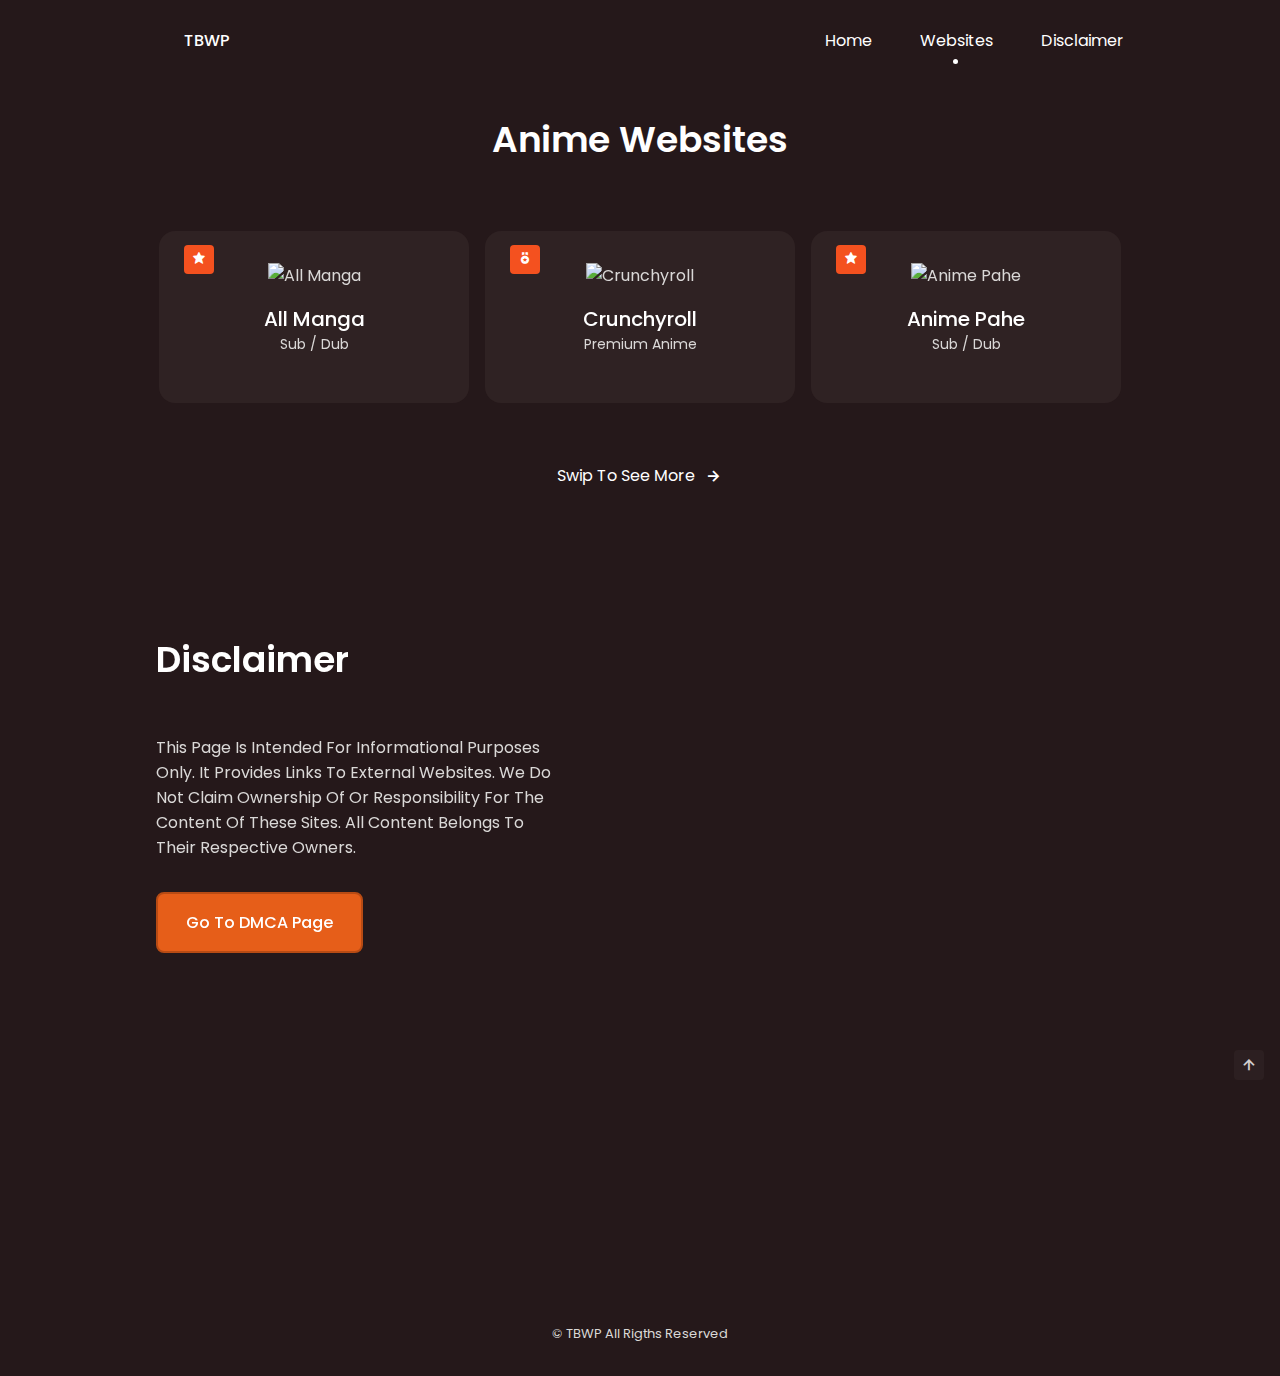
==== anime.html @ 0bbe2d1f "Add files via upload" ====
<!DOCTYPE html>
<html lang="en">

<head>
    <meta charset="UTF-8">
    <meta name="viewport" content="width=device-width, initial-scale=1.0">

    <!--=============== FAVICON ===============-->
    <link rel="shortcut icon" href="https://i.imghippo.com/files/NqHw8530ZyU.png" type="image/x-icon">

    <!--=============== BOXICONS ===============-->
    <link rel="stylesheet" href="https://cdn.jsdelivr.net/npm/boxicons@latest/css/boxicons.min.css">

    <!--=============== SWIPER CSS ===============-->

    <!-- Primary CDN Link -->
    <link rel="stylesheet" href="https://cdn.jsdelivr.net/gh/BhattiBrand95/Assets/swiper-bundle.min.css">

    <!-- Local Backup from Assets Folder -->
    <link rel="stylesheet" href="assets/css/swiper-bundle.min.css"
        onerror="this.onerror=null;this.href='assets/css/swiper-bundle.min.css'">

    <!--=============== CSS ===============-->

    <!-- Primary CDN Link -->
    <link rel="stylesheet" href="https://cdn.jsdelivr.net/gh/BhattiBrand95/Assets/styles.css">

    <!-- Local Backup from Assets Folder -->
    <link rel="stylesheet" href="assets/css/styles.css" onerror="this.onerror=null;this.href='assets/css/styles.css'">

    <title>Free Anime Sources</title>
</head>

<body>
    <!--==================== HEADER ====================-->
    <header class="header" id="header">
        <nav class="nav container">
            <a href="#" class="nav__logo">
                <img src="https://i.imghippo.com/files/ttg6251uZE.png" alt="" class="nav__logo-img">
                TBWP
            </a>

            <div class="nav__menu" id="nav-menu">
                <ul class="nav__list">

                    <li class="nav__item">
                        <a href="index.html" class="nav__link">Home</a>
                    </li>


                    <li class="nav__item">
                        <a href="#websites" class="nav__link active-link">Websites</a>
                    </li>


                    <li class="nav__item">
                        <a href="#Disclaimer" class="nav__link">Disclaimer</a>
                    </li>

                    <!-- <li class="nav__item">
                            <a href="#Suggesion" class="nav__link">Suggesion</a>
                        </li> -->

                    <!-- <a href="#" class="button button--ghost">Support</a> -->
                </ul>

                <div class="nav__close" id="nav-close">
                    <i class='bx bx-x'></i>
                </div>

                <img src="https://i.imghippo.com/files/dw6135rvE.png" alt="" class="nav__img">
            </div>

            <div class="nav__toggle" id="nav-toggle">
                <i class='bx bx-grid-alt'></i>
            </div>

        </nav>
    </header>

    <main class="main">


        <!--==================== Anime Websites ====================-->
        <section class="section new" id="websites">
            <h2 class="section__title">Anime Websites</h2>

            <div class="new__container container">
                <div class="swiper new-swiper">
                    <div class="swiper-wrapper">

                        <!-- Entery No 1 -->

                        <div class="new__content swiper-slide">
                            <div class="new__tag"><i class='bx bxs-medal'></i></div>
                            <a href="https://www.crunchyroll.com/" target="_blank"><img
                                    src="https://i.imghippo.com/files/pCko4447BVs.png" alt="Crunchyroll"
                                    class="new__img"></a>
                            <a href="https://www.primevideo.com/" target="_blank">
                                <h3 class="new__title">Crunchyroll</h3>
                                <span class="new__subtitle">Premium Anime</span>
                            </a>


                            <a href="https://www.crunchyroll.com/" target="_blank"><button class="button new__button">
                                    <i class='bx bx-show'></i>
                                </button></a>
                        </div>


                        <!-- Entery No 2 -->

                        <div class="new__content swiper-slide">
                            <div class="new__tag"><i class='bx bxs-star'></i></div>
                            <a href="https://animepahe.ru/" target="_blank"><img
                                    src="https://i.imghippo.com/files/LKyN2870qEg.png" alt="Anime Pahe"
                                    class="new__img"></a>
                            <a href="https://animepahe.ru/" target="_blank">
                                <h3 class="new__title">Anime Pahe</h3>
                                <span class="new__subtitle">Sub / Dub</span>
                            </a>


                            <a href="https://animepahe.ru/" target="_blank"> <button class="button new__button">
                                    <i class='bx bx-show'></i>
                                </button></a>
                        </div>

                        <!-- Entery No 3 -->

                        <div class="new__content swiper-slide">
                            <div class="new__tag"><i class='bx bxs-star'></i></div>
                            <a href="https://www1.kickassanime.mx/" target="_blank"><img
                                    src="https://i.imghippo.com/files/IVFO6464LGM.png" alt="KickAss Anime"
                                    class="new__img"></a>
                            <a href="https://www1.kickassanime.mx/" target="_blank">
                                <h3 class="new__title">KickAss Anime</h3>
                                <span class="new__subtitle">Sub / Dub</span>
                            </a>


                            <a href="https://www1.kickassanime.mx/" target="_blank"><button class="button new__button">
                                    <i class='bx bx-show'></i>
                                </button></a>
                        </div>

                        <!-- Entery No 4 -->

                        <div class="new__content swiper-slide">
                            <div class="new__tag"><i class='bx bxs-star'></i></div>
                            <a href="https://freek.to/explore/anime" target="_blank"><img
                                    src="https://i.imghippo.com/files/FLZf1773QJA.png" alt="Freek Anime"
                                    class="new__img"></a>
                            <a href="https://freek.to/explore/anime" target="_blank">
                                <h3 class="new__title">Freek Anime</h3>
                                <span class="new__subtitle">Sub / Dub</span>
                            </a>


                            <a href="https://freek.to/explore/anime" target="_blank"><button class="button new__button">
                                    <i class='bx bx-show'></i>
                                </button></a>
                        </div>

                        <!-- Entery No 5 -->

                        <div class="new__content swiper-slide">
                            <div class="new__tag"><i class='bx bxs-star'></i></div>
                            <a href="https://kuroiru.co/" target="_blank"><img src="https://i.imghippo.com/files/mx3065Zuw.png"
                                    alt="Kuroiru" class="new__img"></a>
                            <a href="https://kuroiru.co/" target="_blank">
                                <h3 class="new__title">Kuroiru</h3>
                                <span class="new__subtitle">Multi-Site Anime</span>
                            </a>


                            <a href="https://kuroiru.co/" target="_blank"><button class="button new__button">
                                    <i class='bx bx-show'></i>
                                </button></a>
                        </div>

                        <!-- Entery No 6 -->

                        <div class="new__content swiper-slide">
                            <div class="new__tag"><i class='bx bxs-star'></i></div>
                            <a href="http://gogoanime3.cc/" target="_blank"><img
                                    src="https://i.imghippo.com/files/Hoh8799k.png" alt="Go GO Anime"
                                    class="new__img"></a>
                            <a href="http://gogoanime3.cc/" target="_blank">
                                <h3 class="new__title">Go GO Anime</h3>
                                <span class="new__subtitle">Sub / Dub</span>
                            </a>


                            <a href="http://gogoanime3.cc/" target="_blank"><button class="button new__button">
                                    <i class='bx bx-show'></i>
                                </button></a>
                        </div>

                        <!-- Entery No 7 -->

                        <div class="new__content swiper-slide">
                            <div class="new__tag"><i class='bx bxs-star'></i></div>
                            <a href="https://hianime.to/home" target="_blank"><img
                                    src="https://i.imghippo.com/files/AJCU7895scs.png" alt="Hi Anime"
                                    class="new__img"></a>
                            <a href="https://hianime.nz/" target="_blank">
                                <h3 class="new__title">Hi Anime</h3>
                                <span class="new__subtitle">Sub / Dub</span>
                            </a>


                            <a href="https://hianime.sx/" target="_blank"><button class="button new__button">
                                    <i class='bx bx-show'></i>
                                </button></a>
                        </div>

                        <!-- Entery No 8 -->

                        <div class="new__content swiper-slide">
                            <div class="new__tag"><i class='bx bx-star'></i></div>
                            <a href="https://www.miruro.tv/" target="_blank"><img
                                    src="https://i.imghippo.com/files/fr1702qEY.png" alt="Miruro" class="new__img"></a>
                            <a href="https://www.miruro.tv/" target="_blank">
                                <h3 class="new__title">Miruro</h3>
                                <span class="new__subtitle">Sub / Dub</span>
                            </a>


                            <a href="https://www.miruro.tv/" target="_blank"><button class="button new__button">
                                    <i class='bx bx-show'></i>
                                </button></a>
                        </div>

                        <!-- Entery No 9 -->

                        <div class="new__content swiper-slide">
                            <div class="new__tag"><i class='bx bx-star'></i></div>
                            <a href="https://rivekun.rivestream.live/" target="_blank"><img
                                    src="https://i.imghippo.com/files/mhvX4128Xq.png" alt="Rive Kun"
                                    class="new__img"></a>
                            <a href="https://rivekun.rivestream.live/" target="_blank">
                                <h3 class="new__title">RiveKun</h3>
                                <span class="new__subtitle">Sub / Dub</span>
                            </a>


                            <a href="https://rivekun.rivestream.live/" target="_blank"><button
                                    class="button new__button">
                                    <i class='bx bx-show'></i>
                                </button></a>
                        </div>

                        <!-- Entery No 10 -->

                        <div class="new__content swiper-slide">
                            <div class="new__tag"><i class='bx bx-star'></i></div>
                            <a href="https://anicrush.to/home" target="_blank"><img
                                    src="https://i.imghippo.com/files/sNBC6115r.png" alt="Anicrush"
                                    class="new__img"></a>
                            <a href="https://anicrush.to/home" target="_blank">
                                <h3 class="new__title">Anicrush</h3>
                                <span class="new__subtitle">Sub / Dub</span>
                            </a>


                            <a href="https://anicrush.to/home" target="_blank"><button class="button new__button">
                                    <i class='bx bx-show'></i>
                                </button></a>
                        </div>

                        <!-- Entery No 11 -->

                        <div class="new__content swiper-slide">
                            <div class="new__tag"><i class='bx bxs-star'></i></div>
                            <a href="https://kaido.to/home" target="_blank"><img
                                    src="https://i.imghippo.com/files/nWkz4691HI.png"
                                    alt="Kaido" class="new__img"></a>
                            <a href="https://kaido.to/home" target="_blank">
                                <h3 class="new__title">Kaido</h3>
                                <span class="new__subtitle">Sub / Dub</span>
                            </a>


                            <a href="https://kaido.to/home" target="_blank"><button class="button new__button">
                                    <i class='bx bx-show'></i>
                                </button></a>
                        </div>

                        <!-- Entery No 12 -->

                        <div class="new__content swiper-slide">
                            <div class="new__tag"><i class='bx bx-star'></i></div>
                            <a href="https://aniwatchtv.to/home" target="_blank"><img
                                    src="https://i.imghippo.com/files/zgbC3915Wi.png" alt="AniWatch TV"
                                    class="new__img"></a>
                            <a href="https://aniwatchtv.to/home" target="_blank">
                                <h3 class="new__title">AniWatch TV</h3>
                                <span class="new__subtitle">Sub / Dub</span>
                            </a>


                            <a href="https://aniwatchtv.to/home" target="_blank"><button class="button new__button">
                                    <i class='bx bx-show'></i>
                                </button></a>
                        </div>

                        <!-- Entery No 13 -->

                        <div class="new__content swiper-slide">
                            <div class="new__tag"><i class='bx bx-star'></i></div>
                            <a href="https://yukiwatch.su/home" target="_blank"><img
                                    src="https://i.imghippo.com/files/KFoi7211s.png" alt="Yuki Watch"
                                    class="new__img"></a>
                            <a href="https://yukiwatch.su/home" target="_blank">
                                <h3 class="new__title">Yuki Watch</h3>
                                <span class="new__subtitle">Sub / Dub</span>
                            </a>


                            <a href="https://yukiwatch.su/home" target="_blank"><button class="button new__button">
                                    <i class='bx bx-show'></i>
                                </button></a>
                        </div>

                        <!-- Entery No 14 -->

                        <div class="new__content swiper-slide">
                            <div class="new__tag"><i class='bx bxs-star'></i></div>
                            <a href="https://allmanga.to/" target="_blank"><img
                                    src="https://i.imghippo.com/files/cEdI2694Ek.png" alt="All Manga"
                                    class="new__img"></a>
                            <a href="https://allmanga.to/" target="_blank">
                                <h3 class="new__title">All Manga</h3>
                                <span class="new__subtitle">Sub / Dub </span>
                            </a>



                            <a href="https://allmanga.to/" target="_blank"><button class="button new__button">
                                    <i class='bx bx-show'></i>
                                </button></a>
                        </div>



                    </div>

                </div>

            </div>


            </div>

            <div class="swipeStyling">
                <a class="button--link button--flex">Swip To See More<i
                        class='bx bx-right-arrow-alt button__icon'></i></a>

        </section>







        <!--==================== ABOUT ====================-->
        <section class="section about" id="Disclaimer">
            <div class="about__container container grid">
                <div class="about__data">
                    <h2 class="section__title about__title">Disclaimer</h2>
                    <p class="about__description">This Page Is Intended For Informational Purposes Only. It Provides
                        Links To External Websites. We Do Not Claim Ownership Of Or Responsibility For The Content Of
                        These Sites. All Content Belongs To Their Respective Owners.
                    </p>
                    <a href="dmca.html" class="button btn-primary">Go To DMCA Page</a>
                </div>

                <img src="https://i.imghippo.com/files/YdWS9020GFs.png" alt="" class="about__img">
            </div>
        </section>



    </main>

    <!--==================== FOOTER ====================-->
    <footer class="footer section">
        <div class="footer__container container grid">
            <div class="footer__content">
                <a href="#" class="footer__logo">
                    <img src="https://i.imghippo.com/files/ttg6251uZE.png" alt="" class="footer__logo-img">
                    TBWP
                </a>

                <p class="footer__description">Escape The Wasteland of <br> Nothing To Watch.</p>

                <!-- <div class="footer__social">
                            <a href="https://www.facebook.com/" target="_blank" class="footer__social-link">
                                <i class='bx bxl-facebook'></i>
                            </a>
                            <a href="https://www.instagram.com/" target="_blank" class="footer__social-link">
                                <i class='bx bxl-instagram-alt' ></i>
                            </a>
                            <a href="https://twitter.com/" target="_blank" class="footer__social-link">
                                <i class='bx bxl-twitter' ></i>
                            </a>
                        </div> -->
            </div>

            <div class="footer__content">
                <h3 class="footer__title">Legal Information</h3>

                <ul class="footer__links">
                    <li>
                        <a href="dmca.html" class="footer__link">DMCA Page</a>
                    </li>
                    <!-- <li>
                                <a href="#" class="footer__link">Features</a>
                            </li>
                            <li>
                                <a href="#" class="footer__link">News</a>
                            </li> -->
                </ul>
            </div>

            <!-- <div class="footer__content">
                        <h3 class="footer__title">Our Services</h3>
                        
                        <ul class="footer__links">
                            <li>
                                <a href="#" class="footer__link">Pricing</a>
                            </li>
                            <li>
                                <a href="#" class="footer__link">Discounts</a>
                            </li>
                            <li>
                                <a href="#" class="footer__link">Shipping mode</a>
                            </li>
                        </ul>
                    </div> -->

            <!-- <div class="footer__content">
                        <h3 class="footer__title">Our Company</h3>
                        
                        <ul class="footer__links">
                            <li>
                                <a href="#" class="footer__link">Blog</a>
                            </li>
                            <li>
                                <a href="#" class="footer__link">About us</a>
                            </li>
                            <li>
                                <a href="#" class="footer__link">Our mision</a>
                            </li>
                        </ul>
                    </div> -->
        </div>

        <span class="footer__copy">&#169; TBWP All Rigths Reserved</span>

        <img src="https://i.imghippo.com/files/uCA5075No.png" alt="" class="footer__img-one">
        <img src="https://i.imghippo.com/files/iDI6196dls.png" alt="" class="footer__img-two">
    </footer>

    <!--=============== SCROLL UP ===============-->
    <a href="#" class="scrollup" id="scroll-up">
        <i class='bx bx-up-arrow-alt scrollup__icon'></i>
    </a>

    <!--=============== SCROLL REVEAL ===============-->

    <!-- Primary CDN Link for JavaScript -->
    <script src="https://cdn.jsdelivr.net/gh/BhattiBrand95/Assets/scrollreveal.min.js"></script>

    <!-- Local Backup from Assets Folder -->
    <script src="assets/js/scrollreveal.min.js"
        onerror="this.onerror=null;this.src='assets/js/scrollreveal.min.js'"></script>


    <!--=============== SWIPER JS ===============-->

    <!-- Primary CDN Link for JavaScript -->
    <script src="https://cdn.jsdelivr.net/gh/BhattiBrand95/Assets/swiper-bundle.min.js"></script>

    <!-- Local Backup from Assets Folder -->
    <script src="assets/js/swiper-bundle.min.js"
        onerror="this.onerror=null;this.src='assets/js/swiper-bundle.min.js'"></script>


    <!--=============== MAIN JS ===============-->

    <!-- Primary CDN Link for JavaScript -->
    <script src="https://cdn.jsdelivr.net/gh/BhattiBrand95/Assets/main.js"></script>

    <!-- Local Backup from Assets Folder -->
    <script src="assets/js/main.js" onerror="this.onerror=null;this.src='assets/js/main.js'"></script>

    <!-- Inspect Disable Sciplt -->

    <script>
        // Disable Right-Click
        document.addEventListener('contextmenu', function(e) {
          e.preventDefault();
        });
    
        // Disable Keyboard Shortcuts
        document.addEventListener('keydown', function(e) {
          // Disable F12
          if (e.key === "F12") {
            e.preventDefault();
          }
          // Disable Ctrl+Shift+I (Inspect), Ctrl+Shift+J (Console)
          if (e.ctrlKey && e.shiftKey && ['I', 'J'].includes(e.key)) {
            e.preventDefault();
          }
          // Disable Ctrl+U (View Source)
          if (e.ctrlKey && e.key === 'u') {
            e.preventDefault();
          }
          // Disable Ctrl+S (Save Page)
          if (e.ctrlKey && e.key === 's') {
            e.preventDefault();
          }
          // Disable Ctrl+Shift+C (Inspect Element in some browsers)
          if (e.ctrlKey && e.shiftKey && e.key === 'C') {
            e.preventDefault();
          }
        });
    
        // Freeze DevTools with Silent Debugger
        (function() {
          setInterval(() => {
            debugger;
          }, 50);
        })();
    
        // Optional: Remove the "Inspect" option when right-clicked (some browsers show inspect on the menu)
        document.addEventListener("mousedown", function (e) {
          if (e.button === 2) { // Right-click
            e.preventDefault();
          }
        });
    
        // Prevent copying of page content
        document.addEventListener('copy', function(e) {
          e.preventDefault();
        });
    
        // Prevent selection of text
        document.addEventListener('selectstart', function(e) {
          e.preventDefault();
        });
    
        // Additional protection against developer tools
        (function() {
          const check = function() {
            function detector() {}
            Object.defineProperty(detector, 'toString', {
              get() {
                this.opened = true;
                return 'noDevTools';
              }
            });
            console.log(detector);
          };
    
          try {
            check();
          } catch(err) {}
        })();
    </script>

</body>

</html>
---- assets/css/styles.css ----
/*=============== GOOGLE FONTS ===============*/
@import url('https://fonts.googleapis.com/css2?family=Poppins:wght@400;500;600;900&display=swap');

/*=============== VARIABLES CSS ===============*/
:root {
  --header-height: 3.5rem;

  /*========== Colors ==========*/
  --hue: 14;
  --first-color: hsl(var(--hue), 91%, 54%);
  --first-color-alt: hsl(var(--hue), 91%, 50%);
  --title-color: hsl(var(--hue), 4%, 100%);
  --text-color: hsl(var(--hue), 4%, 85%);
  --text-color-light: hsl(var(--hue), 4%, 55%);

  /*Green gradient*/
  /* --body-color: linear-gradient(90deg, hsl(104, 28%, 40%) 0%, hsl(58, 28%, 40%) 100%);
  --container-color: linear-gradient(136deg, hsl(104, 28%, 35%) 0%, hsl(58, 28%, 35%) 100%); */

  /*Red gradient*/
  /* --body-color: linear-gradient(90deg, hsl(360, 28%, 40%) 0%, hsl(18, 28%, 40%) 100%);
  --container-color: linear-gradient(136deg, hsl(360, 28%, 35%) 0%, hsl(18, 28%, 35%) 100%); */

  /*Black solid*/
  /* --body-color: hsl(30, 8%, 8%);
  --container-color: hsl(30, 8%, 10%); */
  
  /*Christmas Theme solid*/
  --body-color: hsl(355, 20%, 12%);
  --container-color: hsl(355, 16%, 16%);
 
  /* Midnight Christmas */
  /* --body-color: linear-gradient(90deg, hsl(240, 50%, 30%) 0%, hsl(350, 60%, 40%) 100%);
  --container-color: linear-gradient(136deg, hsl(240, 50%, 25%) 0%, hsl(350, 60%, 35%) 100%); */

  /* --body-color: linear-gradient(90deg, hsl(220, 60%, 35%) 0%, hsl(357, 70%, 45%) 100%);
--container-color: linear-gradient(136deg, hsl(220, 60%, 30%) 0%, hsl(357, 70%, 45%) 100%); */

  /*========== Font and typography ==========*/
  --body-font: 'Poppins', sans-serif;
  --biggest-font-size: 2rem;
  --h1-font-size: 1.5rem;
  --h2-font-size: 1.25rem;
  --h3-font-size: 1rem;
  --normal-font-size: .938rem;
  --small-font-size: .813rem;
  --smaller-font-size: .75rem;

  /*========== Font weight ==========*/
  --font-medium: 500;
  --font-semi-bold: 600;
  --font-black: 900;

  /*========== Margenes Bottom ==========*/
  --mb-0-25: .25rem;
  --mb-0-5: .5rem;
  --mb-0-75: .75rem;
  --mb-1: 1rem;
  --mb-1-5: 1.5rem;
  --mb-2: 2rem;
  --mb-2-5: 2.5rem;

  /*========== z index ==========*/
  --z-tooltip: 10;
  --z-fixed: 100;
}

/* Responsive typography */
@media screen and (min-width: 992px) {
  :root {
    --biggest-font-size: 4rem;
    --h1-font-size: 2.25rem;
    --h2-font-size: 1.5rem;
    --h3-font-size: 1.25rem;
    --normal-font-size: 1rem;
    --small-font-size: .875rem;
    --smaller-font-size: .813rem;
  }
}

/*=============== BASE ===============*/
* {
  box-sizing: border-box;
  padding: 0;
  margin: 0;
}

html {
  scroll-behavior: smooth;
}

body {
  margin: var(--header-height) 0 0 0;
  font-family: var(--body-font);
  font-size: var(--normal-font-size);
  background: var(--body-color);
  color: var(--text-color);
}

h1,
h2,
h3,
h4 {
  color: var(--title-color);
  font-weight: var(--font-semi-bold);
}

ul {
  list-style: none;
}

a {
  text-decoration: none;
}

img {
  max-width: 100%;
  height: auto;
}

button,
input {
  border: none;
  outline: none;
}

button {
  cursor: pointer;
  font-family: var(--body-font);
  font-size: var(--normal-font-size);
}

/*=============== REUSABLE CSS CLASSES ===============*/
.section {
  padding: 4.5rem 0 2rem;
}

.section__title {
  font-size: var(--h2-font-size);
  margin-bottom: var(--mb-2);
  text-align: center;
}

/*=============== LAYOUT ===============*/
.container {
  max-width: 968px;
  margin-left: var(--mb-1-5);
  margin-right: var(--mb-1-5);
}

.grid {
  display: grid;
}

.main {
  overflow: hidden;
  /*For animation*/
}

/*=============== HEADER ===============*/
.header {
  width: 100%;
  background: var(--body-color);
  position: fixed;
  top: 0;
  left: 0;
  z-index: var(--z-fixed);
}

/*=============== NAV ===============*/
.nav {
  height: var(--header-height);
  display: flex;
  justify-content: space-between;
  align-items: center;
}

.nav__logo {
  display: flex;
  align-items: center;
  column-gap: .5rem;
  font-weight: var(--font-medium);
}

.nav__logo-img {
  width: 1.25rem;
}

.nav__link,
.nav__logo,
.nav__toggle,
.nav__close {
  color: var(--title-color);
}

.nav__toggle {
  font-size: 1.25rem;
  cursor: pointer;
}

@media screen and (max-width: 767px) {
  .nav__menu {
    position: fixed;
    width: 100%;
    background: var(--container-color);
    top: -150%;
    left: 0;
    padding: 3.5rem 0;
    transition: .4s;
    z-index: var(--z-fixed);
    border-radius: 0 0 1.5rem 1.5rem;
  }
}

.nav__img {
  width: 100px;
  position: absolute;
  top: 0;
  left: 0;
}

.nav__close {
  font-size: 1.8rem;
  position: absolute;
  top: .5rem;
  right: .7rem;
  cursor: pointer;
}

.nav__list {
  display: flex;
  flex-direction: column;
  align-items: center;
  row-gap: 1.5rem;
}

.nav__link {
  text-transform: uppercase;
  font-weight: var(--font-black);
  transition: .4s;
}

.nav__link:hover {
  color: var(--text-color);
}

/* Show menu */
.show-menu {
  top: 0;
}

/* Change background header */
.scroll-header {
  background: var(--container-color);
}

/* Active link */
.active-link {
  position: relative;
}

.active-link::before {
  content: '';
  position: absolute;
  bottom: -.75rem;
  left: 45%;
  width: 5px;
  height: 5px;
  background-color: var(--title-color);
  border-radius: 50%;
}

/*=============== HOME ===============*/
.home__content {
  row-gap: 1rem;
}

.home__group {
  display: grid;
  position: relative;
  padding-top: 2rem;
}

.home__img {
  height: 250px;
  justify-self: center;
}

.home__indicator {
  width: 8px;
  height: 8px;
  background-color: var(--title-color);
  border-radius: 50%;
  position: absolute;
  top: 7rem;
  right: 2rem;
}

.home__indicator::after {
  content: '';
  position: absolute;
  width: 1px;
  height: 48px;
  background-color: var(--title-color);
  top: -3rem;
  right: 45%;
}

.home__details-img {
  position: absolute;
  right: .5rem;
}

.home__details-title,
.home__details-subtitle {
  display: block;
  font-size: var(--small-font-size);
  text-align: right;
}

.home__subtitle {
  font-size: var(--h3-font-size);
  text-transform: uppercase;
  margin-bottom: var(--mb-1);
}

.home__title {
  font-size: var(--biggest-font-size);
  font-weight: var(--font-black);
  line-height: 109%;
  margin-bottom: var(--mb-1);
}

.home__description {
  margin-bottom: var(--mb-1);
}

.home__buttons {
  display: flex;
  justify-content: space-between;
}

/* Swiper Class */
.swiper-pagination {
  position: initial;
  margin-top: var(--mb-1);
}

.swiper-pagination-bullet {
  width: 5px;
  height: 5px;
  background-color: var(--title-color);
  opacity: 1;
}

.swiper-pagination-horizontal.swiper-pagination-bullets .swiper-pagination-bullet {
  margin: 0 .5rem;
}

.swiper-pagination-bullet-active {
  width: 1.5rem;
  height: 5px;
  border-radius: .5rem;
}

/*=============== BUTTONS ===============*/
.button {
  display: inline-block;
  background-color: var(--first-color);
  color: var(--title-color);
  padding: 1rem 1.75rem;
  border-radius: .5rem;
  font-weight: var(--font-medium);
  transition: .3s;
}

.button:hover {
  background-color: var(--first-color-alt);
}

.button__icon {
  font-size: 1.25rem;
}

.button--ghost {
  border: 2px solid;
  background-color: transparent;
  border-radius: 3rem;
  padding: .75rem 1.5rem;
}

.button--ghost:hover {
  background: none;
}

.button--link {
  color: var(--title-color);
}

.button--flex {
  display: inline-flex;
  align-items: center;
  column-gap: .5rem;
}

/*=============== CATEGORY ===============*/
.category__container {
  grid-template-columns: repeat(2, 1fr);
  gap: 1rem 2rem;
}

.category__data {
  text-align: center;
}

.category__img {
  width: 120px;
  margin-bottom: var(--mb-0-75);
  transition: .3s;
}

.category__title {
  margin-bottom: var(--mb-0-25);
}

.category__data:hover .category__img {
  transform: translateY(-.5rem);
}

/*=============== ABOUT ===============*/
.about__container {
  row-gap: 2rem;
}

.about__data {
  text-align: center;
}

.about__description {
  margin-bottom: var(--mb-2);
}

.about__img {
  width: 200px;
  justify-self: center;
  animation: floating 2s ease-in-out infinite;
}

/*=============== TRICK OR TREAT ===============*/
.trick__container {
  grid-template-columns: repeat(2, 1fr);
  gap: 1.5rem;
  padding-top: 1rem;
}

.trick__content {
  position: relative;
  background: var(--container-color);
  border-radius: 1rem;
  padding: 1.5rem 0 1rem 0;
  text-align: center;
  overflow: hidden;
}

.trick__img {
  width: 90px;
  transition: .3s;
}

.trick__subtitle,
.trick__price {
  display: block;
}

.trick__subtitle {
  font-size: var(--smaller-font-size);
  margin-bottom: var(--mb-0-5);
}

.trick__title,
.trick__price {
  color: var(--title-color);
  font-weight: var(--font-medium);
  font-size: var(--normal-font-size);
}

.trick__button {
  display: inline-flex;
  padding: .5rem;
  border-radius: .25rem .25rem .75rem .25rem;
  position: absolute;
  right: -3rem;
  bottom: 0;
}

.trick__icon {
  font-size: 1.25rem;
  color: var(--title-color);
}

.trick__content:hover .trick__img {
  transform: translateY(-.5rem);
}

.trick__content:hover .trick__button {
  right: 0;
}

/*=============== DISCOUNT ===============*/
.discount__container {
  background: var(--container-color);
  border-radius: 1rem;
  padding: 2.5rem 0 1.5rem;
  row-gap: .75rem;
}

.discount__data {
  text-align: center;
}

.discount__title {
  font-size: var(--h2-font-size);
  margin-bottom: var(--mb-2);
}

.discount__img {
  width: 200px;
  justify-self: center;
}

/*=============== NEW ARRIVALS ===============*/
.new__container {
  padding-top: 1rem;
}

.new__img {
  width: 120px;
  margin-bottom: var(--mb-0-5);
  transition: .3s;
}

.new__content {
  position: relative;
  background: var(--container-color);
  width: 242px;
  padding: 2rem 0 1.5rem 0;
  border-radius: .75rem;
  text-align: center;
  overflow: hidden;
}

.new__tag {
  position: absolute;
  top: 8%;
  left: 8%;
  background-color: var(--first-color);
  color: var(--title-color);
  font-size: var(--small-font-size);
  padding: .25rem .5rem;
  border-radius: .25rem;
}

.new__title {
  font-size: var(--normal-font-size);
  font-weight: var(--font-medium);
}

.new__subtitle {
  display: block;
  font-size: var(--small-font-size);
  margin-bottom: var(--mb-0-5);
}

.new__prices {
  display: inline-flex;
  align-items: center;
  column-gap: .5rem;
}

.new__price {
  font-weight: var(--font-medium);
  color: var(--title-color);
}

.new__discount {
  color: var(--first-color);
  font-size: var(--smaller-font-size);
  text-decoration: line-through;
  font-weight: var(--font-medium);
}

.new__button {
  display: inline-flex;
  padding: .5rem;
  border-radius: .25rem .25rem .75rem .25rem;
  position: absolute;
  bottom: 0;
  right: -3rem;
}

.new__icon {
  font-size: 1.25rem;
}

.new__content:hover .new__img {
  transform: translateY(-.5rem);
}

.new__content:hover .new__button {
  right: 0;
}

/*=============== NEWSLETTER ===============*/
.newsletter__description {
  text-align: center;
  margin-bottom: var(--mb-1-5);
}

.newsletter__form {
  background: var(--container-color);
  padding: 1rem;
  display: flex;
  justify-content: space-between;
  border-radius: .75rem;
}

.newsletter__input {
  width: 70%;
  padding: 0 .5rem;
  background: none;
  color: var(--title-color);
}

.newsletter__input::placeholder {
  color: var(--text-color);
}

/*=============== FOOTER ===============*/
.footer {
  position: relative;
  overflow: hidden;
}

.footer__img-one,
.footer__img-two {
  position: absolute;
  transition: .3s;
}

.footer__img-one {
  width: 100px;
  top: 6rem;
  /* right: -2rem; */
  right: 0rem;
}

.footer__img-two {
  width: 150px;
  bottom: 4rem;
  right: 4rem;
}

.footer__img-one:hover,
.footer__img-two:hover {
  transform: translateY(-.5rem);
}

.footer__container {
  row-gap: 2rem;
}

.footer__logo {
  display: flex;
  align-items: center;
  column-gap: .5rem;
  margin-bottom: var(--mb-1);
  font-weight: var(--font-medium);
  color: var(--title-color);
}

.footer__logo-img {
  width: 20px;
}

.footer__description {
  margin-bottom: var(--mb-2-5);
}

.footer__social {
  display: flex;
  column-gap: .75rem;
}

.footer__social-link {
  display: inline-flex;
  background: var(--container-color);
  padding: .25rem;
  border-radius: .25rem;
  color: var(--title-color);
  font-size: 1rem;
}

.footer__social-link:hover {
  background: var(--body-color);
}

.footer__title {
  font-size: var(--h3-font-size);
  margin-bottom: var(--mb-1);
}

.footer__links {
  display: grid;
  row-gap: .35rem;
}

.footer__link {
  font-size: var(--small-font-size);
  color: var(--text-color);
  transition: .3s;
}

.footer__link:hover {
  color: var(--title-color);
}

.footer__copy {
  display: block;
  text-align: center;
  font-size: var(--smaller-font-size);
  margin-top: 4.5rem;
}

/*=============== SCROLL UP ===============*/
.scrollup {
  position: fixed;
  background: var(--container-color);
  right: 1rem;
  bottom: -20%;
  display: inline-flex;
  padding: .3rem;
  border-radius: .25rem;
  z-index: var(--z-tooltip);
  opacity: .8;
  transition: .4s;
}

.scrollup__icon {
  font-size: 1.25rem;
  color: var(--title-color);
}

.scrollup:hover {
  background: var(--container-color);
  opacity: 1;
}

/* Show Scroll Up*/
.show-scroll {
  bottom: 3rem;
}

/*=============== SCROLL BAR ===============*/
::-webkit-scrollbar {
  width: 0.6rem;
  background: #413e3e;
}

::-webkit-scrollbar-thumb {
  background: #272525;
  border-radius: .5rem;
}

/*===============  BREAKPOINTS ===============*/
/* For small devices */
@media screen and (max-width: 320px) {
  .container {
    margin-left: var(--mb-1);
    margin-right: var(--mb-1);
  }

  .home__img {
    height: 200px;
  }

  .home__buttons {
    flex-direction: column;
    width: max-content;
    row-gap: 1rem;
  }

  .category__container,
  .trick__container {
    grid-template-columns: .8fr;
    justify-content: center;
  }
}

/* For medium devices */
@media screen and (min-width: 576px) {
  .about__container {
    grid-template-columns: .8fr;
    justify-content: center;
  }

  .newsletter__container {
    display: grid;
    grid-template-columns: .7fr;
    justify-content: center;
  }

  .newsletter__description {
    padding: 0 3rem;
  }
}

@media screen and (min-width: 767px) {
  body {
    margin: 0;
  }

  .section {
    padding: 7rem 0 2rem;
  }

  .nav {
    height: calc(var(--header-height) + 1.5rem);
  }

  .nav__img,
  .nav__close,
  .nav__toggle {
    display: none;
  }

  .nav__list {
    flex-direction: row;
    column-gap: 3rem;
  }

  .nav__link {
    text-transform: initial;
    font-weight: initial;
  }

  .home__content {
    padding: 8rem 0 2rem;
    grid-template-columns: repeat(2, 1fr);
    gap: 4rem;
  }

  .home__img {
    height: 300px;
  }

  .swiper-pagination {
    margin-top: var(--mb-2);
  }

  .category__container {
    grid-template-columns: repeat(3, 200px);
    justify-content: center;
  }

  .about__container {
    grid-template-columns: repeat(2, 1fr);
    align-items: center;
  }

  .about__title,
  .about__data {
    text-align: initial;
  }

  .about__img {
    width: 250px;
  }

  .trick__container {
    grid-template-columns: repeat(3, 200px);
    justify-content: center;
    gap: 2rem;
  }

  .discount__container {
    grid-template-columns: repeat(2, max-content);
    justify-content: center;
    align-items: center;
    column-gap: 3rem;
    padding: 3rem 0;
    border-radius: 3rem;
  }

  .discount__img {
    width: 350px;
    order: -1;
  }

  .discount__data {
    padding-right: 6rem;
  }

  .newsletter__container {
    grid-template-columns: .5fr;
  }

  .footer__container {
    grid-template-columns: repeat(4, 1fr);
    justify-items: center;
    column-gap: 1rem;
  }

  .footer__img-two {
    right: initial;
    bottom: 0;
    left: 15%;
  }
}

/* For large devices */
@media screen and (min-width: 992px) {
  .container {
    margin-left: auto;
    margin-right: auto;
  }

  .section__title {
    font-size: var(--h1-font-size);
    margin-bottom: 3rem;
  }

  .home__content {
    padding-top: 9rem;
    gap: 3rem;
  }

  .home__group {
    padding-top: 0;
  }

  .home__img {
    height: 400px;
    transform: translateY(-3rem);
  }

  .home__indicator {
    top: initial;
    right: initial;
    bottom: 15%;
    left: 45%;
  }

  .home__indicator::after {
    top: 0;
    height: 75px;
  }

  .home__details-img {
    bottom: 0;
    right: 58%;
  }

  .home__title {
    margin-bottom: var(--mb-1-5);
  }

  .home__description {
    margin-bottom: var(--mb-2-5);
    padding-right: 2rem;
  }

  .category__container {
    column-gap: 8rem;
  }

  .category__img {
    width: 200px;
  }

  .about__container {
    column-gap: 7rem;
  }

  .about__img {
    width: 350px;
  }

  .about__description {
    padding-right: 2rem;
  }

  .trick__container {
    gap: 3.5rem;
  }

  .trick__content {
    border-radius: 1.5rem;
  }

  .trick__img {
    width: 110px;
  }

  .trick__title {
    font-size: var(--h3-font-size);
  }

  .discount__container {
    column-gap: 7rem;
  }

  .new__content {
    width: 310px;
    border-radius: 1rem;
    padding: 2rem 0;
  }

  .new__img {
    width: 150px;
  }

  .new__img,
  .new__subtitle {
    margin-bottom: var(--mb-1);
  }

  .new__title {
    font-size: var(--h3-font-size);
  }

  .footer__copy {
    margin-top: 6rem;
  }
}

@media screen and (min-width: 1200px) {
  .home__img {
    height: 420px;
  }

  .swiper-pagination {
    margin-top: var(--mb-2-5);
  }

  .footer__img-one {
    width: 120px;
    right: 0%;
  }
/* Footer Image Adjustment */
  .footer__img-two {
    width: 180px;
    top: 30%;
     /* left: -3%;  */
    left: 0%;
  }
}

/*=============== KEYFRAMES ===============*/
@keyframes floating {
  0% {
    transform: translate(0, 0px);
  }

  50% {
    transform: translate(0, 15px);
  }

  100% {
    transform: translate(0, -0px);
  }
}

/* Custom Buttons */

/* Button Colors Matching Northern Lights Christmas Palette */
.btn-primary {
  background-color: hsl(20, 80%, 50%); /* Bright, warm orange-red */
  color: hsl(0, 0%, 100%); /* Crisp white text */
  border: 2px solid hsl(20, 80%, 40%); /* Slightly darker border */
  transition: all 0.3s ease;
}

.btn-primary:hover {
  background-color: hsl(20, 80%, 55%); /* Slightly lighter on hover */
  transform: scale(1.05);
  box-shadow: 0 4px 6px rgba(0, 0, 0, 0.2);
}

.btn-secondary {
  background-color: hsl(330, 50%, 40%); /* Muted crimson */
  color: hsl(0, 0%, 100%);
  border: 2px solid hsl(330, 50%, 35%);
  transition: all 0.3s ease;
}

.btn-secondary:hover {
  background-color: hsl(330, 50%, 45%);
  transform: scale(1.05);
  box-shadow: 0 4px 6px rgba(0, 0, 0, 0.2);
}

.swipeStyling{

  margin-top: 60px;
 display: flex;
 justify-content: center;

}
a {
  color: inherit; /* Takes the color of its parent element */
  text-decoration: none; /* Removes underline */
}
#preloader {
  position: fixed;
  top: 0;
  left: 0;
  width: 100%;
  height: 100%;
  background-color: #ffffff;
  display: flex;
  justify-content: center;
  align-items: center;
  z-index: 9999;
}

.preloader-logo {
  max-width: 200px;
  animation: blink 1s infinite;
}

@keyframes blink {
  0%, 100% { opacity: 1; }
  50% { opacity: 0.5; }
}
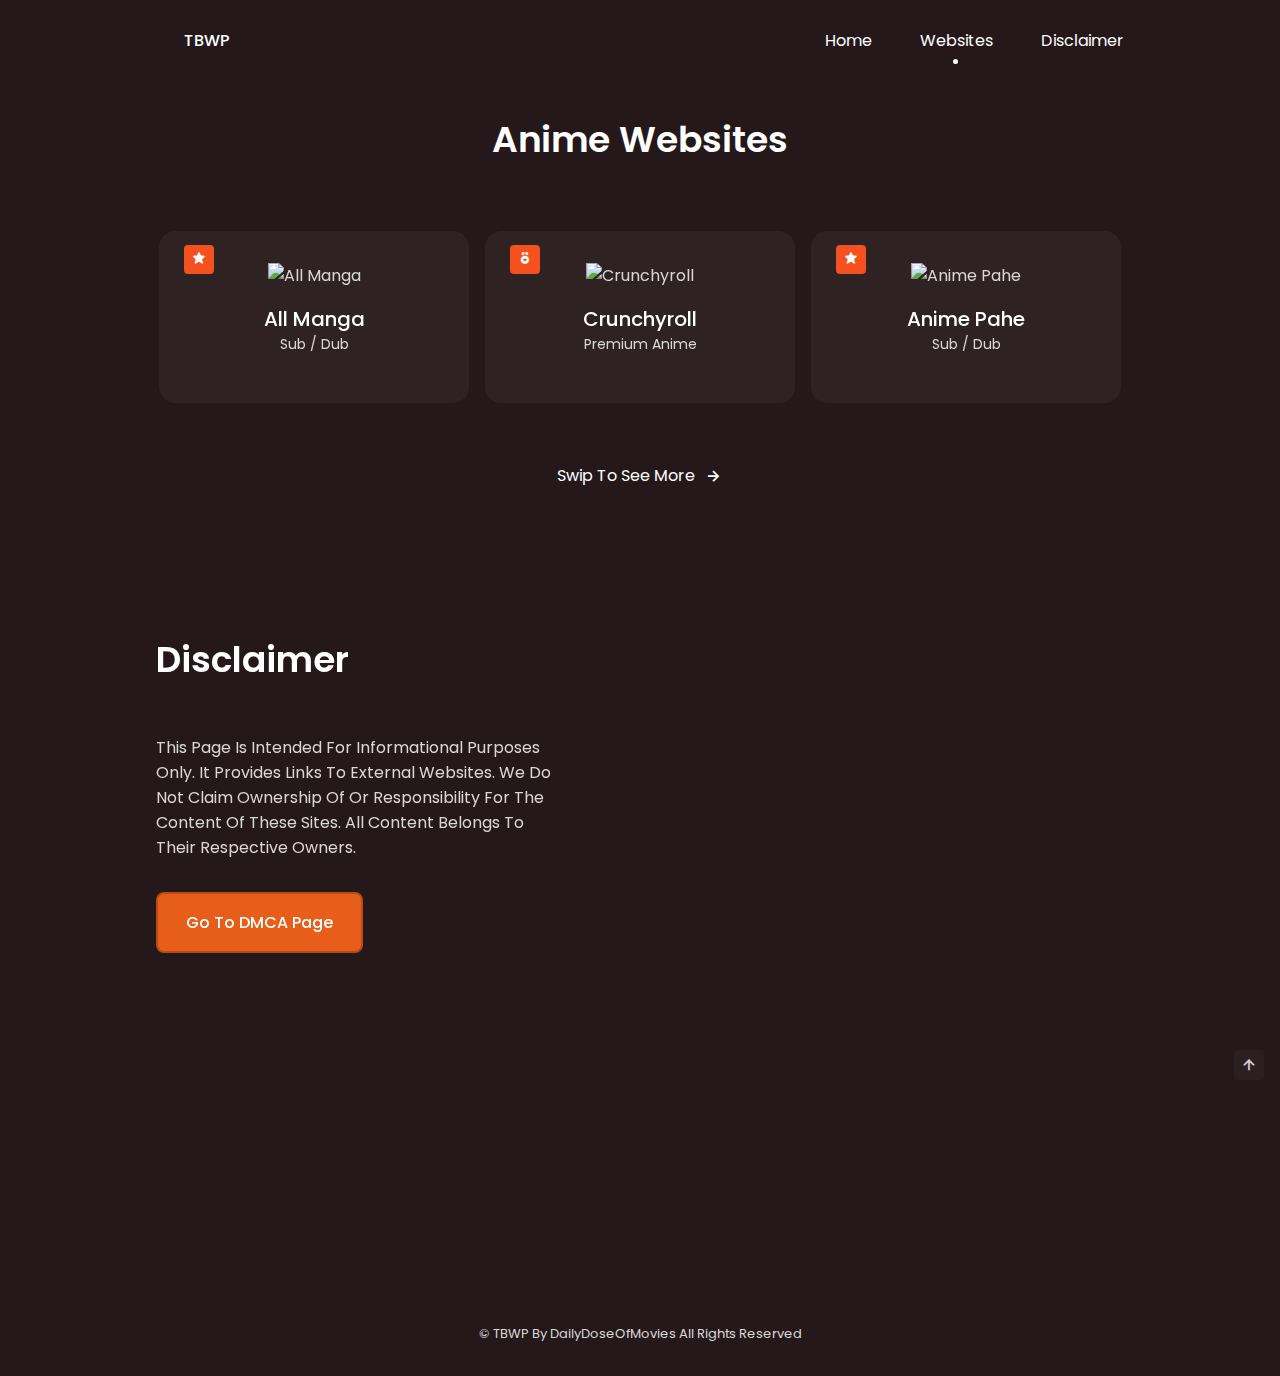
==== commit 53826275: "Update anime.html" ====
--- a/anime.html
+++ b/anime.html
@@ -458,7 +458,7 @@
                     </div> -->
         </div>
 
-        <span class="footer__copy">&#169; TBWP All Rigths Reserved</span>
+        <span class="footer__copy">&#169; TBWP By DailyDoseOfMovies All Rights Reserved</span>
 
         <img src="https://i.imghippo.com/files/uCA5075No.png" alt="" class="footer__img-one">
         <img src="https://i.imghippo.com/files/iDI6196dls.png" alt="" class="footer__img-two">
@@ -574,4 +574,4 @@
 
 </body>
 
-</html>+</html>
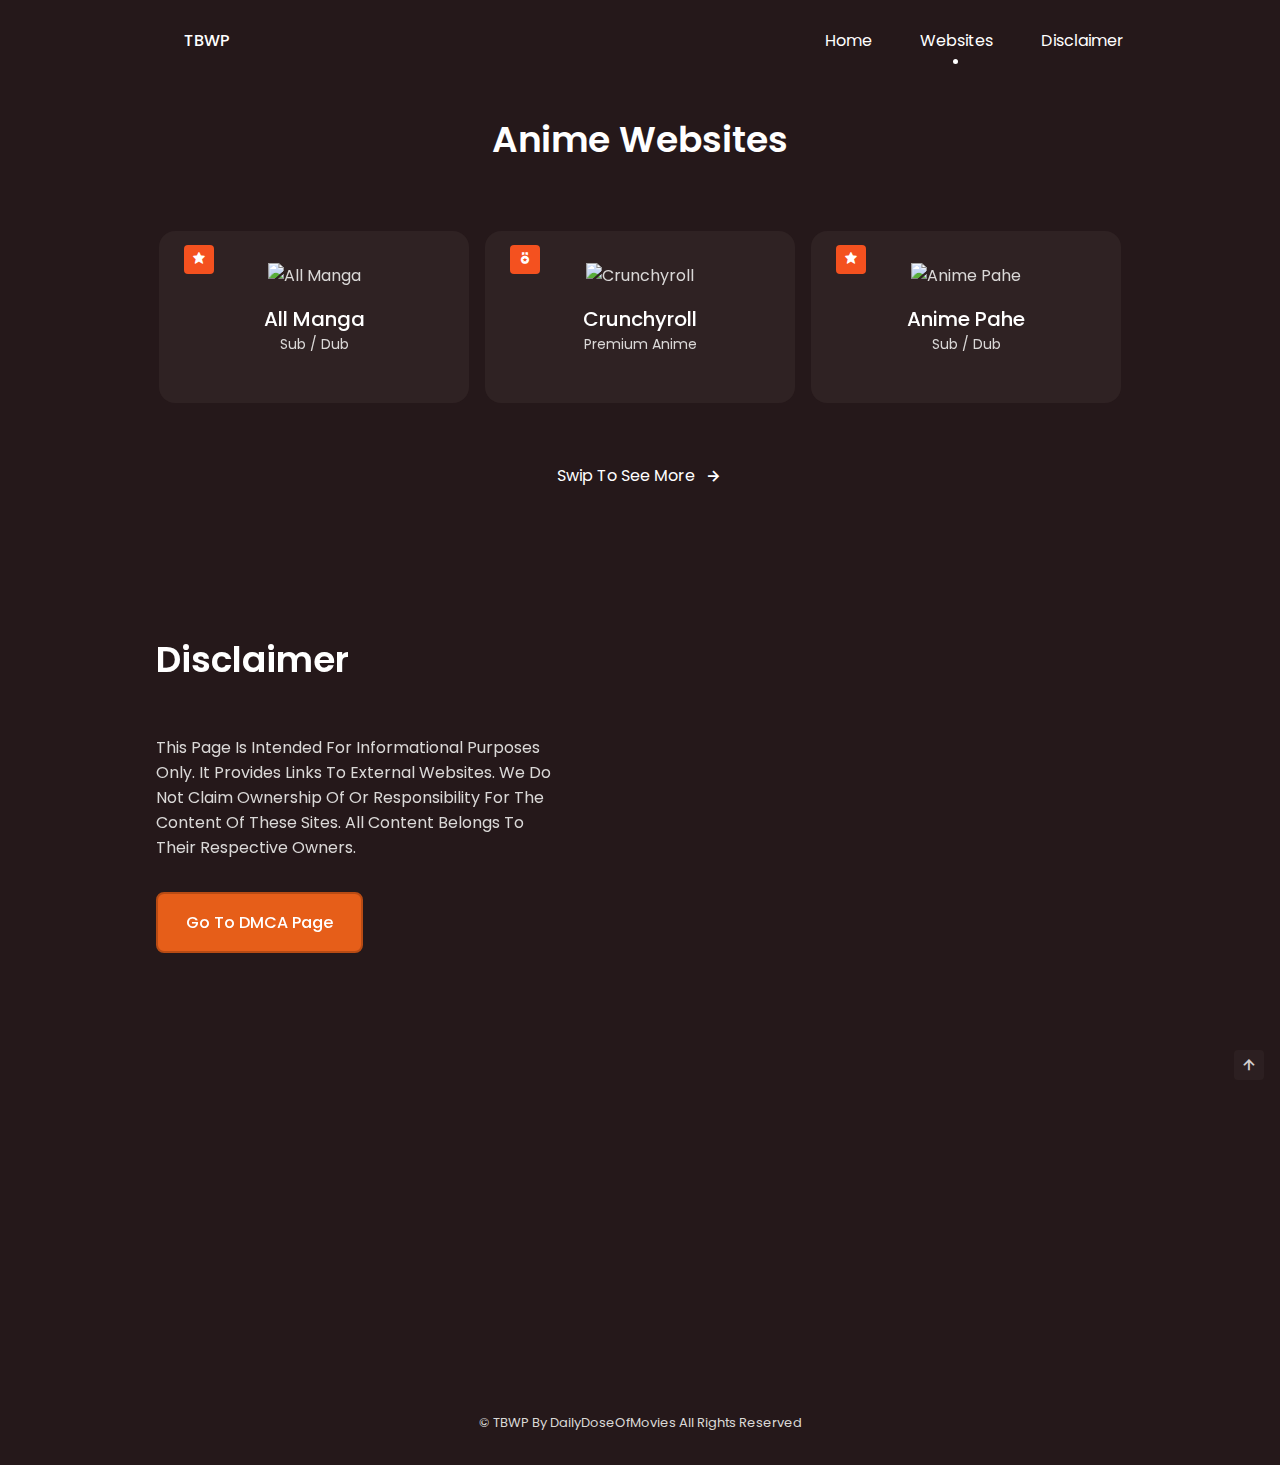
==== commit 1a53f978: "Update anime.html" ====
--- a/anime.html
+++ b/anime.html
@@ -394,19 +394,21 @@
                     TBWP
                 </a>
 
-                <p class="footer__description">Escape The Wasteland of <br> Nothing To Watch.</p>
-
-                <!-- <div class="footer__social">
-                            <a href="https://www.facebook.com/" target="_blank" class="footer__social-link">
+               <p class="footer__description">Escape The Wasteland of <br> Nothing To Watch.</p>
+                
+                <p class="footer__description">Follow Us On Social Media</p>
+
+                <div class="footer__social">
+                            <a href="https://web.facebook.com/dailydoseofmoviess" target="_blank" class="footer__social-link">
                                 <i class='bx bxl-facebook'></i>
                             </a>
-                            <a href="https://www.instagram.com/" target="_blank" class="footer__social-link">
+                            <a href="https://www.instagram.com/dailydoseofmoviess/" target="_blank" class="footer__social-link">
                                 <i class='bx bxl-instagram-alt' ></i>
                             </a>
-                            <a href="https://twitter.com/" target="_blank" class="footer__social-link">
-                                <i class='bx bxl-twitter' ></i>
-                            </a>
-                        </div> -->
+                            <a href="https://www.youtube.com/@dailydoseof-movies" target="_blank" class="footer__social-link">
+                                <i class='bx bxl-youtube' ></i>
+                            </a>
+                        </div>
             </div>
 
             <div class="footer__content">
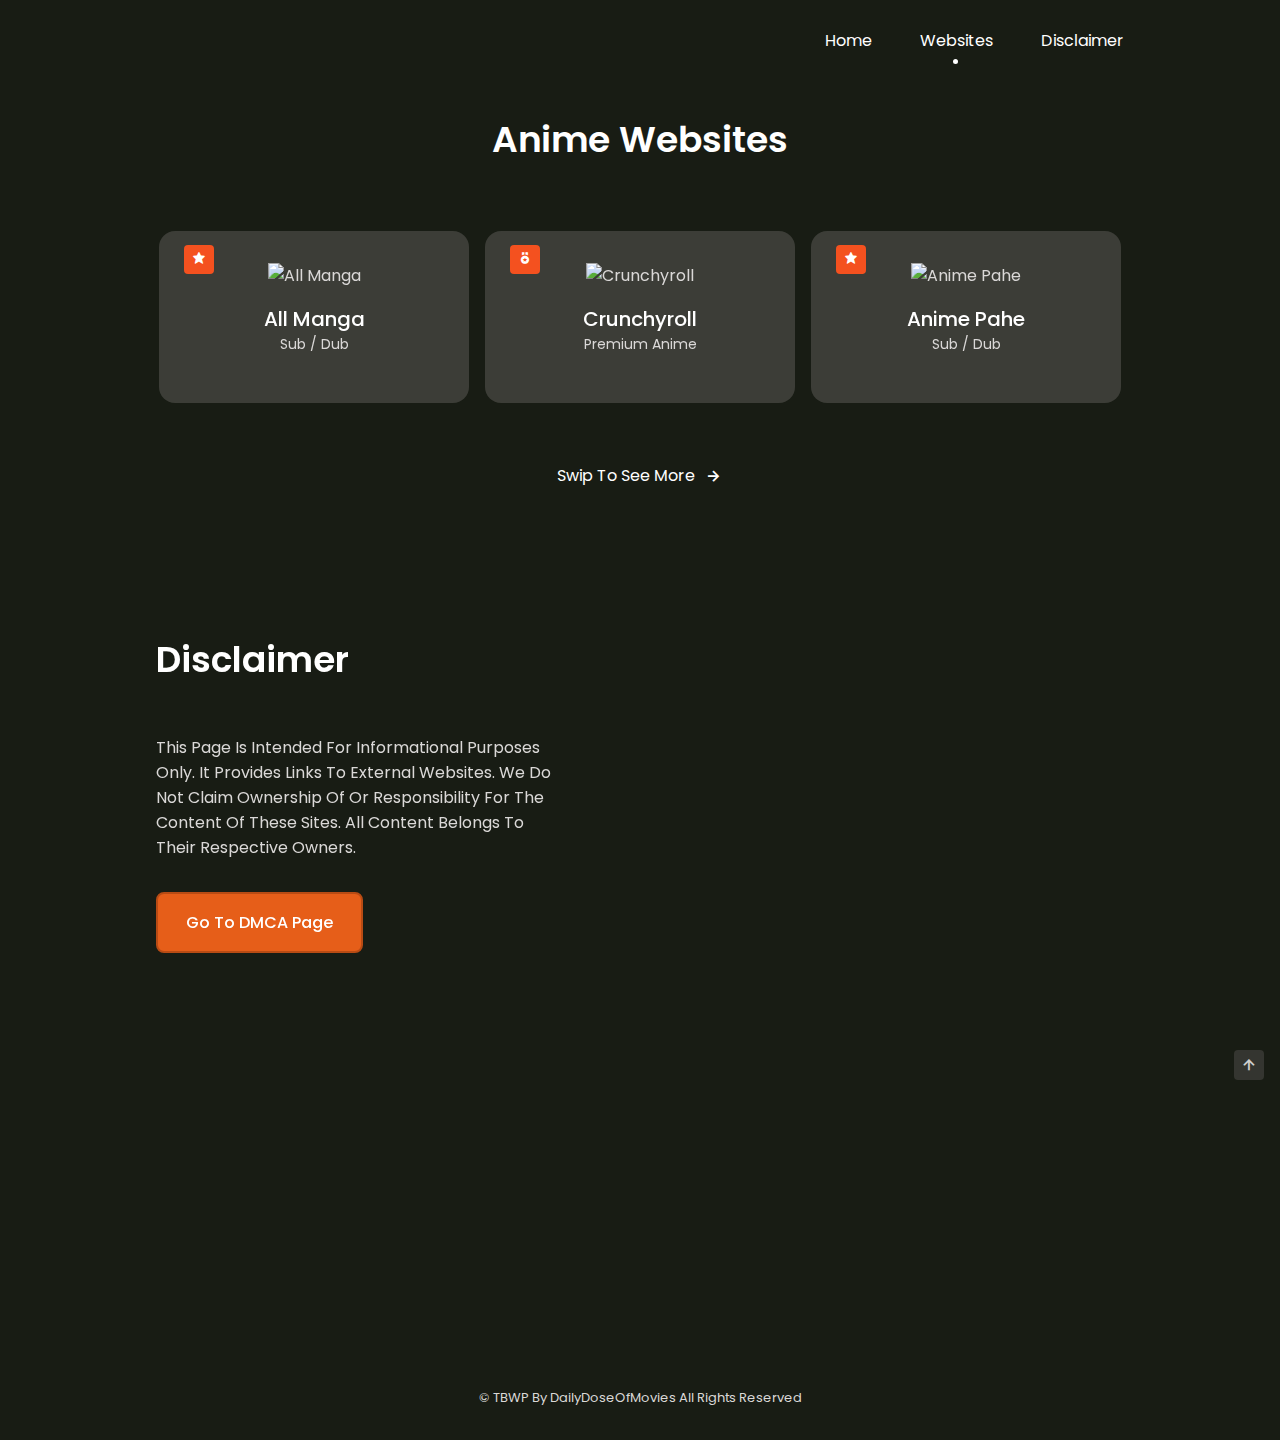
==== commit 967f1871: "Update anime.html" ====
--- a/anime.html
+++ b/anime.html
@@ -6,7 +6,7 @@
     <meta name="viewport" content="width=device-width, initial-scale=1.0">
 
     <!--=============== FAVICON ===============-->
-    <link rel="shortcut icon" href="https://i.imghippo.com/files/NqHw8530ZyU.png" type="image/x-icon">
+    <link rel="shortcut icon" href="https://i.imghippo.com/files/ris2568GnE.png" type="image/x-icon">
 
     <!--=============== BOXICONS ===============-->
     <link rel="stylesheet" href="https://cdn.jsdelivr.net/npm/boxicons@latest/css/boxicons.min.css">
@@ -36,8 +36,7 @@
     <header class="header" id="header">
         <nav class="nav container">
             <a href="#" class="nav__logo">
-                <img src="https://i.imghippo.com/files/ttg6251uZE.png" alt="" class="nav__logo-img">
-                TBWP
+                <img src="https://i.imghippo.com/files/FAVt3325k.png" alt="" class="nav__logo-img">
             </a>
 
             <div class="nav__menu" id="nav-menu">
@@ -390,8 +389,7 @@
         <div class="footer__container container grid">
             <div class="footer__content">
                 <a href="#" class="footer__logo">
-                    <img src="https://i.imghippo.com/files/ttg6251uZE.png" alt="" class="footer__logo-img">
-                    TBWP
+                    <img src="https://i.imghippo.com/files/FAVt3325k.png" alt="" class="footer__logo-img">
                 </a>
 
                <p class="footer__description">Escape The Wasteland of <br> Nothing To Watch.</p>
--- a/assets/css/styles.css
+++ b/assets/css/styles.css
@@ -26,9 +26,9 @@
   --container-color: hsl(30, 8%, 10%); */
   
   /*Christmas Theme solid*/
-  --body-color: hsl(355, 20%, 12%);
+/*   --body-color: hsl(355, 20%, 12%);
   --container-color: hsl(355, 16%, 16%);
- 
+  */
   /* Midnight Christmas */
   /* --body-color: linear-gradient(90deg, hsl(240, 50%, 30%) 0%, hsl(350, 60%, 40%) 100%);
   --container-color: linear-gradient(136deg, hsl(240, 50%, 25%) 0%, hsl(350, 60%, 35%) 100%); */
@@ -36,6 +36,12 @@
   /* --body-color: linear-gradient(90deg, hsl(220, 60%, 35%) 0%, hsl(357, 70%, 45%) 100%);
 --container-color: linear-gradient(136deg, hsl(220, 60%, 30%) 0%, hsl(357, 70%, 45%) 100%); */
 
+/*Color combinations*/
+    --body-color: #181C14;
+  --container-color: #3C3D37;
+    
+  
+  
   /*========== Font and typography ==========*/
   --body-font: 'Poppins', sans-serif;
   --biggest-font-size: 2rem;
@@ -183,7 +189,7 @@
 }
 
 .nav__logo-img {
-  width: 1.25rem;
+  width: 10rem;
 }
 
 .nav__link,
@@ -679,7 +685,7 @@
 }
 
 .footer__logo-img {
-  width: 20px;
+  width: 150px;
 }
 
 .footer__description {
@@ -1131,4 +1137,4 @@
 @keyframes blink {
   0%, 100% { opacity: 1; }
   50% { opacity: 0.5; }
-}+}
